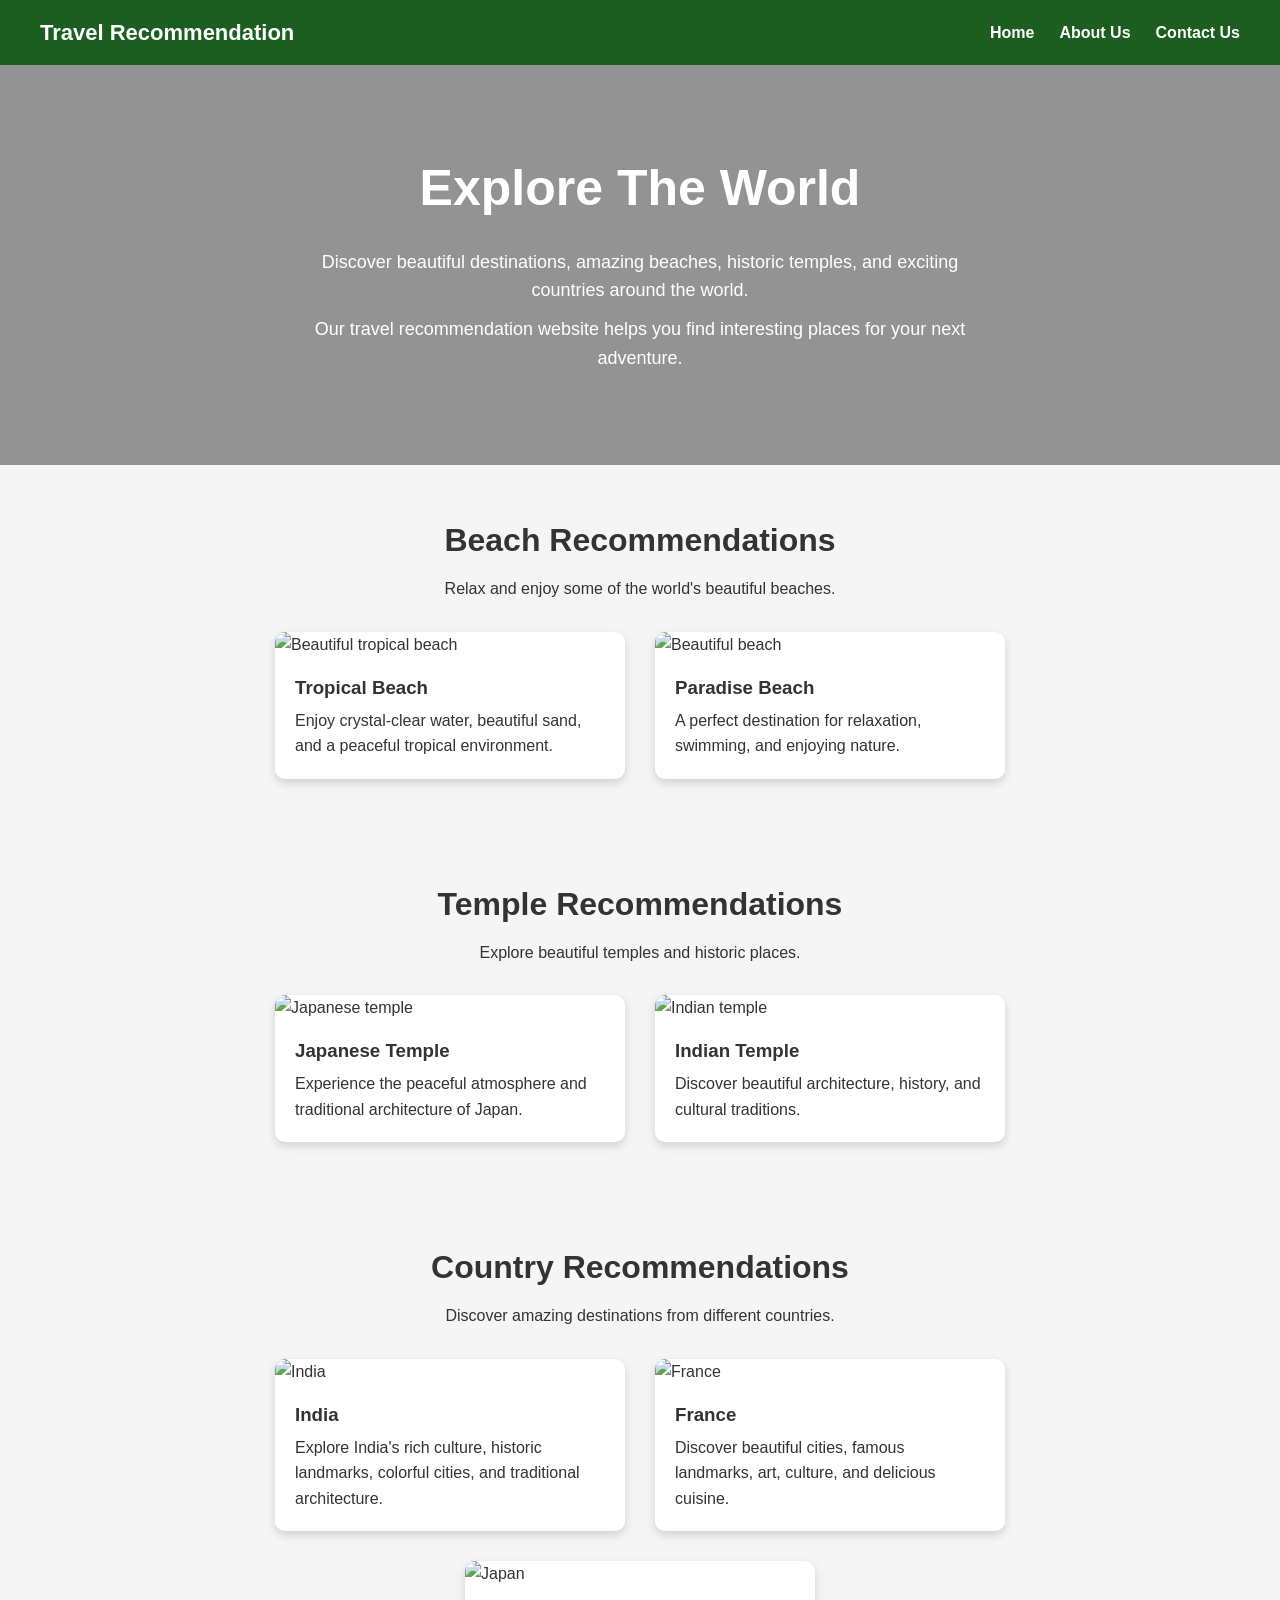
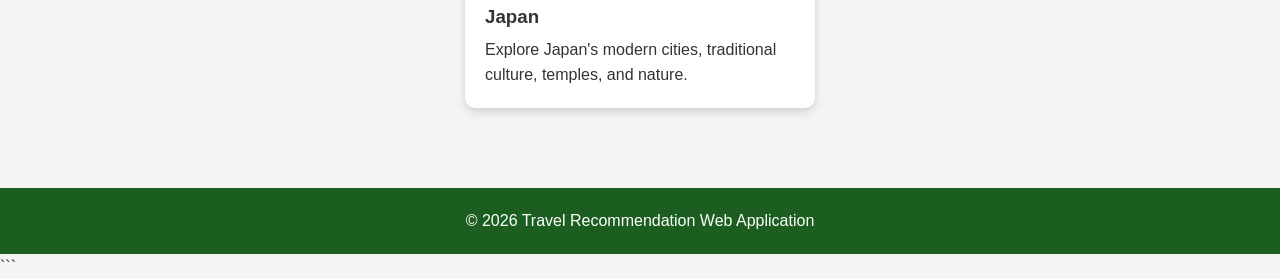
==== index.html @ ae6b127d "Initial travel recommendation website" ====
<!DOCTYPE html>
<html lang="en">

<head>
    <!-- Character encoding -->
    <meta charset="UTF-8">

    <!-- Responsive design -->
    <meta name="viewport" content="width=device-width, initial-scale=1.0">

    <!-- Website title -->
    <title>Travel Recommendation</title>

    <!-- Connect CSS file -->
    <link rel="stylesheet" href="style.css">
</head>

<body>

    <!-- ==================== NAVIGATION BAR ==================== -->
    <nav class="navbar">

        <!-- Website logo -->
        <div class="logo">
            Travel Recommendation
        </div>

        <!-- Navigation links -->
        <ul class="nav-links">
            <li>
                <a href="index.html">Home</a>
            </li>

            <li>
                <a href="about.html">About Us</a>
            </li>

            <li>
                <a href="contact.html">Contact Us</a>
            </li>
        </ul>

    </nav>


    <!-- ==================== HOME INTRODUCTION ==================== -->
    <section class="hero">

        <div class="hero-content">

            <h1>Explore The World</h1>

            <p>
                Discover beautiful destinations, amazing beaches,
                historic temples, and exciting countries around the world.
            </p>

            <p>
                Our travel recommendation website helps you find
                interesting places for your next adventure.
            </p>

        </div>

    </section>


    <!-- ==================== BEACH RECOMMENDATIONS ==================== -->
    <section class="recommendation">

        <h2>Beach Recommendations</h2>

        <p>
            Relax and enjoy some of the world's beautiful beaches.
        </p>

        <div class="cards">

            <!-- Beach 1 -->
            <div class="card">

                <img
                    src="https://images.unsplash.com/photo-1507525428034-b723cf961d3e"
                    alt="Beautiful tropical beach"
                >

                <h3>Tropical Beach</h3>

                <p>
                    Enjoy crystal-clear water, beautiful sand,
                    and a peaceful tropical environment.
                </p>

            </div>


            <!-- Beach 2 -->
            <div class="card">

                <img
                    src="https://images.unsplash.com/photo-1473116763249-2faaef81ccda"
                    alt="Beautiful beach"
                >

                <h3>Paradise Beach</h3>

                <p>
                    A perfect destination for relaxation,
                    swimming, and enjoying nature.
                </p>

            </div>

        </div>

    </section>


    <!-- ==================== TEMPLE RECOMMENDATIONS ==================== -->
    <section class="recommendation">

        <h2>Temple Recommendations</h2>

        <p>
            Explore beautiful temples and historic places.
        </p>

        <div class="cards">

            <!-- Temple 1 -->
            <div class="card">

                <img
                    src="https://images.unsplash.com/photo-1528360983277-13d401cdc186"
                    alt="Japanese temple"
                >

                <h3>Japanese Temple</h3>

                <p>
                    Experience the peaceful atmosphere
                    and traditional architecture of Japan.
                </p>

            </div>


            <!-- Temple 2 -->
            <div class="card">

                <img
                    src="https://images.unsplash.com/photo-1548013146-72479768bada"
                    alt="Indian temple"
                >

                <h3>Indian Temple</h3>

                <p>
                    Discover beautiful architecture,
                    history, and cultural traditions.
                </p>

            </div>

        </div>

    </section>


    <!-- ==================== COUNTRY RECOMMENDATIONS ==================== -->
    <section class="recommendation">

        <h2>Country Recommendations</h2>

        <p>
            Discover amazing destinations from different countries.
        </p>

        <div class="cards">

            <!-- India -->
            <div class="card">

                <img
                    src="https://images.unsplash.com/photo-1524492412937-b28074a5d7da"
                    alt="India"
                >

                <h3>India</h3>

                <p>
                    Explore India's rich culture, historic landmarks,
                    colorful cities, and traditional architecture.
                </p>

            </div>


            <!-- France -->
            <div class="card">

                <img
                    src="https://images.unsplash.com/photo-1502602898657-3e91760cbb34"
                    alt="France"
                >

                <h3>France</h3>

                <p>
                    Discover beautiful cities, famous landmarks,
                    art, culture, and delicious cuisine.
                </p>

            </div>


            <!-- Japan -->
            <div class="card">

                <img
                    src="https://images.unsplash.com/photo-1493976040374-85c8e12f0c0e"
                    alt="Japan"
                >

                <h3>Japan</h3>

                <p>
                    Explore Japan's modern cities,
                    traditional culture, temples, and nature.
                </p>

            </div>

        </div>

    </section>


    <!-- ==================== FOOTER ==================== -->
    <footer>

        <p>
            &copy; 2026 Travel Recommendation Web Application
        </p>

    </footer>

</body>

</html>
```
---- style.css ----
/* ==================== GENERAL STYLING ==================== */

/* Remove default margin and padding */
* {
    margin: 0;
    padding: 0;
    box-sizing: border-box;
}

/* Body styling */
body {
    font-family: Arial, sans-serif;
    line-height: 1.6;
    background-color: #f5f5f5;
    color: #333;
}


/* ==================== NAVIGATION BAR ==================== */

.navbar {
    display: flex;
    justify-content: space-between;
    align-items: center;

    padding: 15px 40px;

    background-color: #1b5e20;
}

/* Website logo */
.logo {
    color: white;
    font-size: 22px;
    font-weight: bold;
}

/* Navigation list */
.nav-links {
    display: flex;
    list-style: none;
    gap: 25px;
}

/* Navigation links */
.nav-links a {
    color: white;
    text-decoration: none;
    font-weight: bold;
}

/* Navigation hover effect */
.nav-links a:hover {
    color: #c8e6c9;
}


/* ==================== HOME HERO SECTION ==================== */

.hero {
    min-height: 400px;

    display: flex;
    justify-content: center;
    align-items: center;

    text-align: center;

    padding: 40px;

    background-image:
        linear-gradient(
            rgba(0, 0, 0, 0.4),
            rgba(0, 0, 0, 0.4)
        ),
        url("https://images.unsplash.com/photo-1500530855697-b586d89ba3ee");

    background-size: cover;
    background-position: center;

    color: white;
}

/* Hero content */
.hero-content {
    max-width: 700px;
}

/* Hero heading */
.hero h1 {
    font-size: 50px;
    margin-bottom: 20px;
}

/* Hero paragraphs */
.hero p {
    font-size: 18px;
    margin-bottom: 10px;
}


/* ==================== RECOMMENDATION SECTIONS ==================== */

.recommendation {
    padding: 50px 8%;
    text-align: center;
}

/* Section heading */
.recommendation h2 {
    font-size: 32px;
    margin-bottom: 10px;
}

/* Section paragraph */
.recommendation > p {
    margin-bottom: 30px;
}


/* ==================== CARDS ==================== */

.cards {
    display: flex;
    justify-content: center;
    gap: 30px;

    flex-wrap: wrap;
}

/* Individual card */
.card {
    width: 350px;

    background-color: white;

    border-radius: 10px;

    overflow: hidden;

    box-shadow: 0 4px 10px rgba(0, 0, 0, 0.15);

    text-align: left;
}

/* Card image */
.card img {
    width: 100%;
    height: 220px;

    object-fit: cover;
}

/* Card heading */
.card h3 {
    padding: 15px 20px 5px;
}

/* Card paragraph */
.card p {
    padding: 0 20px 20px;
}


/* ==================== ABOUT PAGE ==================== */

.about-container {
    max-width: 900px;

    margin: 50px auto;

    padding: 20px;

    background-color: white;

    border-radius: 10px;
}

/* About main heading */
.about-container h1 {
    text-align: center;

    margin-bottom: 25px;

    font-size: 40px;
}

/* About sections */
.about-section {
    margin-top: 30px;
}

/* About section heading */
.about-section h2 {
    margin-bottom: 10px;
}

/* About list */
.about-section ul {
    padding-left: 25px;
}


/* ==================== CONTACT PAGE ==================== */

.contact-container {
    max-width: 700px;

    margin: 50px auto;

    padding: 30px;

    background-color: white;

    border-radius: 10px;
}

/* Contact heading */
.contact-container h1 {
    text-align: center;

    margin-bottom: 15px;
}

/* Contact description */
.contact-container > p {
    text-align: center;

    margin-bottom: 30px;
}


/* ==================== CONTACT FORM ==================== */

.contact-form {
    display: flex;

    flex-direction: column;
}

/* Form labels */
.contact-form label {
    margin-bottom: 5px;

    font-weight: bold;
}

/* Inputs and textarea */
.contact-form input,
.contact-form textarea {
    padding: 12px;

    margin-bottom: 20px;

    border: 1px solid #ccc;

    border-radius: 5px;

    font-size: 16px;
}

/* Submit button */
.contact-form button {
    padding: 12px;

    border: none;

    border-radius: 5px;

    background-color: #1b5e20;

    color: white;

    font-size: 16px;

    cursor: pointer;
}

/* Button hover */
.contact-form button:hover {
    background-color: #2e7d32;
}


/* ==================== FOOTER ==================== */

footer {
    text-align: center;

    padding: 20px;

    margin-top: 30px;

    background-color: #1b5e20;

    color: white;
}


/* ==================== RESPONSIVE DESIGN ==================== */

/* For smaller screens */
@media (max-width: 768px) {

    /* Stack navbar items */
    .navbar {
        flex-direction: column;

        gap: 15px;
    }

    /* Stack navigation links */
    .nav-links {
        flex-direction: column;

        text-align: center;

        gap: 10px;
    }

    /* Smaller hero heading */
    .hero h1 {
        font-size: 36px;
    }

    /* Cards use smaller width */
    .card {
        width: 100%;
    }

}
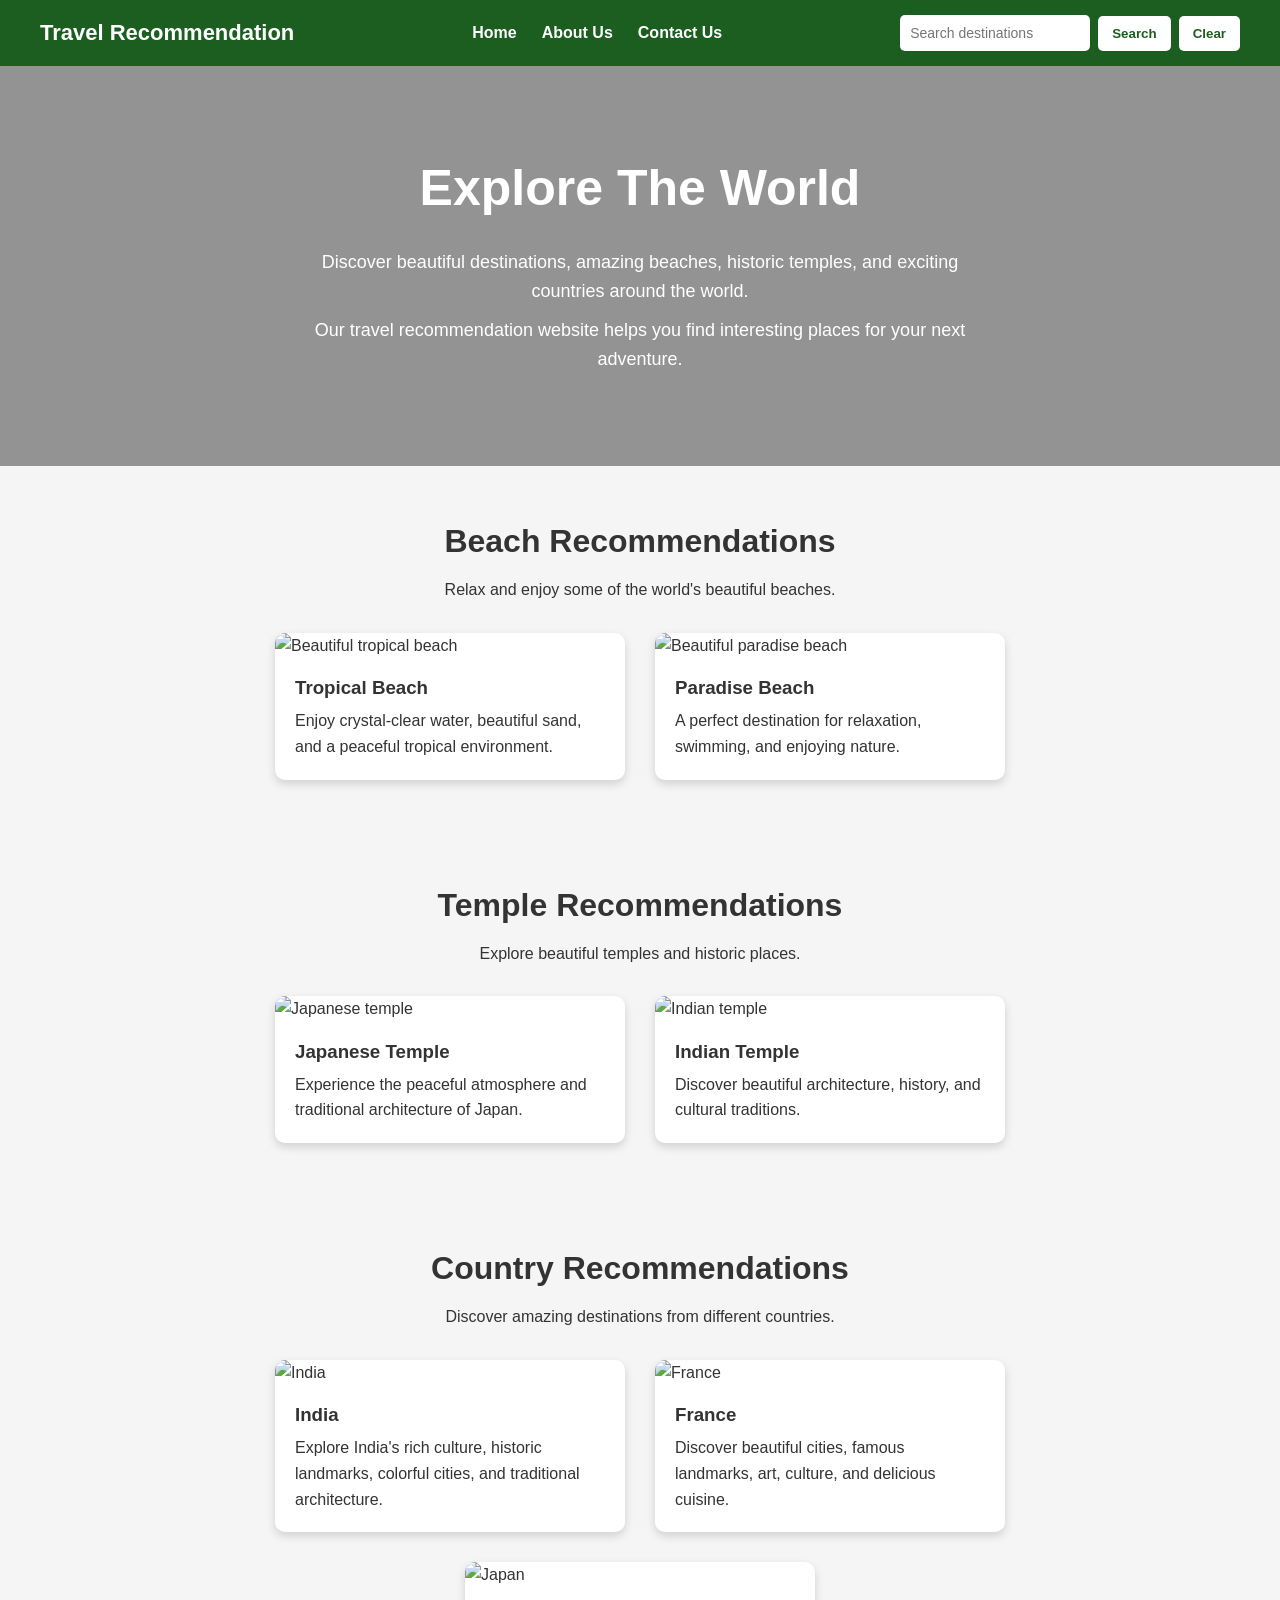
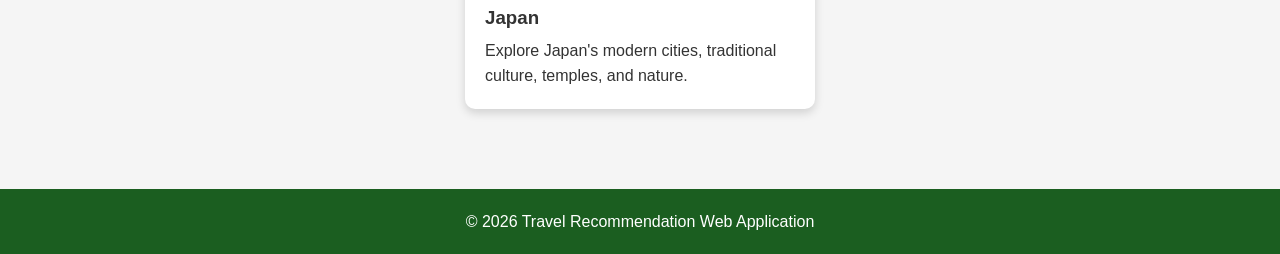
==== commit 67e0dffe: "Add search functionality" ====
--- a/index.html
+++ b/index.html
@@ -2,48 +2,46 @@
 <html lang="en">
 
 <head>
-    <!-- Character encoding -->
     <meta charset="UTF-8">
-
-    <!-- Responsive design -->
     <meta name="viewport" content="width=device-width, initial-scale=1.0">
-
-    <!-- Website title -->
     <title>Travel Recommendation</title>
-
-    <!-- Connect CSS file -->
     <link rel="stylesheet" href="style.css">
 </head>
 
 <body>
 
-    <!-- ==================== NAVIGATION BAR ==================== -->
+    <!-- Navigation Bar -->
     <nav class="navbar">
 
-        <!-- Website logo -->
-        <div class="logo">
-            Travel Recommendation
-        </div>
-
-        <!-- Navigation links -->
+        <div class="logo">Travel Recommendation</div>
+
         <ul class="nav-links">
-            <li>
-                <a href="index.html">Home</a>
-            </li>
-
-            <li>
-                <a href="about.html">About Us</a>
-            </li>
-
-            <li>
-                <a href="contact.html">Contact Us</a>
-            </li>
+            <li><a href="index.html">Home</a></li>
+            <li><a href="about.html">About Us</a></li>
+            <li><a href="contact.html">Contact Us</a></li>
         </ul>
 
+        <!-- Search Area -->
+        <div class="search-box">
+            <input
+                type="text"
+                id="searchInput"
+                placeholder="Search destinations"
+            >
+
+            <button type="button" id="searchButton">
+                Search
+            </button>
+
+            <button type="button" id="clearButton">
+                Clear
+            </button>
+        </div>
+
     </nav>
 
 
-    <!-- ==================== HOME INTRODUCTION ==================== -->
+    <!-- Home Introduction -->
     <section class="hero">
 
         <div class="hero-content">
@@ -65,7 +63,7 @@
     </section>
 
 
-    <!-- ==================== BEACH RECOMMENDATIONS ==================== -->
+    <!-- Beach Recommendations -->
     <section class="recommendation">
 
         <h2>Beach Recommendations</h2>
@@ -76,7 +74,6 @@
 
         <div class="cards">
 
-            <!-- Beach 1 -->
             <div class="card">
 
                 <img
@@ -94,12 +91,11 @@
             </div>
 
 
-            <!-- Beach 2 -->
             <div class="card">
 
                 <img
                     src="https://images.unsplash.com/photo-1473116763249-2faaef81ccda"
-                    alt="Beautiful beach"
+                    alt="Beautiful paradise beach"
                 >
 
                 <h3>Paradise Beach</h3>
@@ -116,7 +112,7 @@
     </section>
 
 
-    <!-- ==================== TEMPLE RECOMMENDATIONS ==================== -->
+    <!-- Temple Recommendations -->
     <section class="recommendation">
 
         <h2>Temple Recommendations</h2>
@@ -127,7 +123,6 @@
 
         <div class="cards">
 
-            <!-- Temple 1 -->
             <div class="card">
 
                 <img
@@ -138,14 +133,13 @@
                 <h3>Japanese Temple</h3>
 
                 <p>
-                    Experience the peaceful atmosphere
-                    and traditional architecture of Japan.
-                </p>
-
-            </div>
-
-
-            <!-- Temple 2 -->
+                    Experience the peaceful atmosphere and
+                    traditional architecture of Japan.
+                </p>
+
+            </div>
+
+
             <div class="card">
 
                 <img
@@ -156,8 +150,8 @@
                 <h3>Indian Temple</h3>
 
                 <p>
-                    Discover beautiful architecture,
-                    history, and cultural traditions.
+                    Discover beautiful architecture, history,
+                    and cultural traditions.
                 </p>
 
             </div>
@@ -167,7 +161,7 @@
     </section>
 
 
-    <!-- ==================== COUNTRY RECOMMENDATIONS ==================== -->
+    <!-- Country Recommendations -->
     <section class="recommendation">
 
         <h2>Country Recommendations</h2>
@@ -178,7 +172,6 @@
 
         <div class="cards">
 
-            <!-- India -->
             <div class="card">
 
                 <img
@@ -196,7 +189,6 @@
             </div>
 
 
-            <!-- France -->
             <div class="card">
 
                 <img
@@ -214,7 +206,6 @@
             </div>
 
 
-            <!-- Japan -->
             <div class="card">
 
                 <img
@@ -225,8 +216,8 @@
                 <h3>Japan</h3>
 
                 <p>
-                    Explore Japan's modern cities,
-                    traditional culture, temples, and nature.
+                    Explore Japan's modern cities, traditional culture,
+                    temples, and nature.
                 </p>
 
             </div>
@@ -236,7 +227,7 @@
     </section>
 
 
-    <!-- ==================== FOOTER ==================== -->
+    <!-- Footer -->
     <footer>
 
         <p>
@@ -245,7 +236,65 @@
 
     </footer>
 
+
+    <!-- Search Functionality -->
+    <script>
+
+        const searchInput = document.getElementById("searchInput");
+        const searchButton = document.getElementById("searchButton");
+        const clearButton = document.getElementById("clearButton");
+
+        const recommendationSections =
+            document.querySelectorAll(".recommendation");
+
+
+        // Search Button
+        searchButton.addEventListener("click", function () {
+
+            const searchTerm =
+                searchInput.value.toLowerCase().trim();
+
+
+            recommendationSections.forEach(function (section) {
+
+                const sectionText =
+                    section.innerText.toLowerCase();
+
+
+                if (
+                    searchTerm === "" ||
+                    sectionText.includes(searchTerm)
+                ) {
+
+                    section.style.display = "block";
+
+                } else {
+
+                    section.style.display = "none";
+
+                }
+
+            });
+
+        });
+
+
+        // Clear Button
+        clearButton.addEventListener("click", function () {
+
+            searchInput.value = "";
+
+
+            recommendationSections.forEach(function (section) {
+
+                section.style.display = "block";
+
+            });
+
+        });
+
+    </script>
+
 </body>
 
-</html>
-```
+</html>
--- a/style.css
+++ b/style.css
@@ -1,13 +1,9 @@
-/* ==================== GENERAL STYLING ==================== */
-
-/* Remove default margin and padding */
 * {
     margin: 0;
     padding: 0;
     box-sizing: border-box;
 }
 
-/* Body styling */
 body {
     font-family: Arial, sans-serif;
     line-height: 1.6;
@@ -15,317 +11,274 @@
     color: #333;
 }
 
-
-/* ==================== NAVIGATION BAR ==================== */
-
+/* Navigation Bar */
 .navbar {
     display: flex;
     justify-content: space-between;
     align-items: center;
-
     padding: 15px 40px;
-
     background-color: #1b5e20;
-}
-
-/* Website logo */
+    gap: 20px;
+}
+
 .logo {
     color: white;
     font-size: 22px;
     font-weight: bold;
-}
-
-/* Navigation list */
+    white-space: nowrap;
+}
+
 .nav-links {
     display: flex;
     list-style: none;
     gap: 25px;
 }
 
-/* Navigation links */
 .nav-links a {
     color: white;
     text-decoration: none;
     font-weight: bold;
 }
 
-/* Navigation hover effect */
 .nav-links a:hover {
     color: #c8e6c9;
 }
 
-
-/* ==================== HOME HERO SECTION ==================== */
-
+/* Search Box */
+.search-box {
+    display: flex;
+    align-items: center;
+    gap: 8px;
+}
+
+.search-box input {
+    padding: 10px;
+    width: 190px;
+    border: none;
+    border-radius: 5px;
+    font-size: 14px;
+}
+
+.search-box button {
+    padding: 10px 14px;
+    border: none;
+    border-radius: 5px;
+    background-color: white;
+    color: #1b5e20;
+    font-weight: bold;
+    cursor: pointer;
+}
+
+.search-box button:hover {
+    background-color: #c8e6c9;
+}
+
+/* Hero Section */
 .hero {
     min-height: 400px;
-
     display: flex;
     justify-content: center;
     align-items: center;
-
-    text-align: center;
-
+    text-align: center;
     padding: 40px;
 
     background-image:
-        linear-gradient(
-            rgba(0, 0, 0, 0.4),
-            rgba(0, 0, 0, 0.4)
-        ),
+        linear-gradient(rgba(0, 0, 0, .4), rgba(0, 0, 0, .4)),
         url("https://images.unsplash.com/photo-1500530855697-b586d89ba3ee");
 
     background-size: cover;
     background-position: center;
-
-    color: white;
-}
-
-/* Hero content */
+    color: white;
+}
+
 .hero-content {
     max-width: 700px;
 }
 
-/* Hero heading */
 .hero h1 {
     font-size: 50px;
     margin-bottom: 20px;
 }
 
-/* Hero paragraphs */
 .hero p {
     font-size: 18px;
     margin-bottom: 10px;
 }
 
-
-/* ==================== RECOMMENDATION SECTIONS ==================== */
-
+/* Recommendation Sections */
 .recommendation {
     padding: 50px 8%;
     text-align: center;
 }
 
-/* Section heading */
 .recommendation h2 {
     font-size: 32px;
     margin-bottom: 10px;
 }
 
-/* Section paragraph */
 .recommendation > p {
     margin-bottom: 30px;
 }
 
-
-/* ==================== CARDS ==================== */
-
+/* Cards */
 .cards {
     display: flex;
     justify-content: center;
     gap: 30px;
-
     flex-wrap: wrap;
 }
 
-/* Individual card */
 .card {
     width: 350px;
-
-    background-color: white;
-
+    background-color: white;
     border-radius: 10px;
-
     overflow: hidden;
-
-    box-shadow: 0 4px 10px rgba(0, 0, 0, 0.15);
-
+    box-shadow: 0 4px 10px rgba(0, 0, 0, .15);
     text-align: left;
 }
 
-/* Card image */
 .card img {
     width: 100%;
     height: 220px;
-
     object-fit: cover;
 }
 
-/* Card heading */
 .card h3 {
     padding: 15px 20px 5px;
 }
 
-/* Card paragraph */
 .card p {
     padding: 0 20px 20px;
 }
 
-
-/* ==================== ABOUT PAGE ==================== */
-
+/* About Page */
 .about-container {
     max-width: 900px;
-
     margin: 50px auto;
-
     padding: 20px;
-
-    background-color: white;
-
+    background-color: white;
     border-radius: 10px;
 }
 
-/* About main heading */
 .about-container h1 {
     text-align: center;
-
     margin-bottom: 25px;
-
     font-size: 40px;
 }
 
-/* About sections */
 .about-section {
     margin-top: 30px;
 }
 
-/* About section heading */
 .about-section h2 {
     margin-bottom: 10px;
 }
 
-/* About list */
 .about-section ul {
     padding-left: 25px;
 }
 
-
-/* ==================== CONTACT PAGE ==================== */
-
+/* Contact Page */
 .contact-container {
     max-width: 700px;
-
     margin: 50px auto;
-
     padding: 30px;
-
-    background-color: white;
-
+    background-color: white;
     border-radius: 10px;
 }
 
-/* Contact heading */
 .contact-container h1 {
     text-align: center;
-
     margin-bottom: 15px;
 }
 
-/* Contact description */
 .contact-container > p {
     text-align: center;
-
     margin-bottom: 30px;
 }
 
-
-/* ==================== CONTACT FORM ==================== */
-
 .contact-form {
     display: flex;
-
     flex-direction: column;
 }
 
-/* Form labels */
 .contact-form label {
     margin-bottom: 5px;
-
-    font-weight: bold;
-}
-
-/* Inputs and textarea */
+    font-weight: bold;
+}
+
 .contact-form input,
 .contact-form textarea {
     padding: 12px;
-
     margin-bottom: 20px;
-
     border: 1px solid #ccc;
-
-    border-radius: 5px;
-
+    border-radius: 5px;
     font-size: 16px;
 }
 
-/* Submit button */
 .contact-form button {
     padding: 12px;
-
     border: none;
-
-    border-radius: 5px;
-
+    border-radius: 5px;
     background-color: #1b5e20;
-
-    color: white;
-
+    color: white;
     font-size: 16px;
-
     cursor: pointer;
 }
 
-/* Button hover */
 .contact-form button:hover {
     background-color: #2e7d32;
 }
 
-
-/* ==================== FOOTER ==================== */
-
+/* Footer */
 footer {
     text-align: center;
-
     padding: 20px;
-
     margin-top: 30px;
-
     background-color: #1b5e20;
-
-    color: white;
-}
-
-
-/* ==================== RESPONSIVE DESIGN ==================== */
-
-/* For smaller screens */
-@media (max-width: 768px) {
-
-    /* Stack navbar items */
+    color: white;
+}
+
+/* Responsive Design */
+@media (max-width: 1000px) {
+
     .navbar {
         flex-direction: column;
-
         gap: 15px;
     }
 
-    /* Stack navigation links */
+    .nav-links {
+        flex-wrap: wrap;
+        justify-content: center;
+    }
+
+    .search-box {
+        width: 100%;
+        justify-content: center;
+    }
+}
+
+@media (max-width: 768px) {
+
     .nav-links {
         flex-direction: column;
-
         text-align: center;
-
         gap: 10px;
     }
 
-    /* Smaller hero heading */
+    .search-box {
+        flex-wrap: wrap;
+    }
+
+    .search-box input {
+        width: 100%;
+    }
+
     .hero h1 {
         font-size: 36px;
     }
 
-    /* Cards use smaller width */
     .card {
         width: 100%;
     }
-
 }
